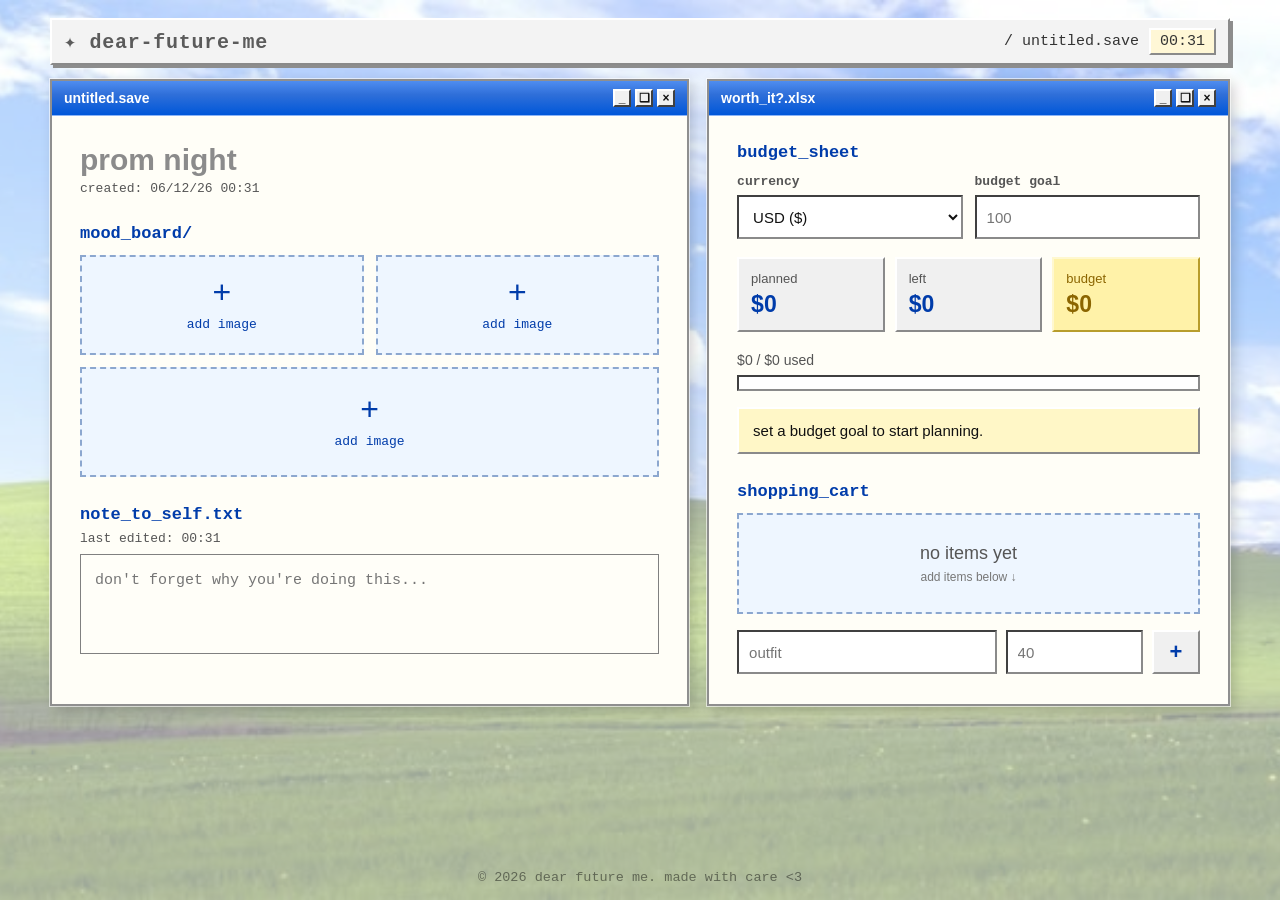
==== index.html @ 09073a5d "Rename futureme.html to index.html" ====
<!DOCTYPE html>
<html lang="en">
<head>
    <meta charset="UTF-8">
    <meta name="viewport" content="width=device-width, initial-scale=1.0">
    <title>dear future me</title>
    <link rel="stylesheet" href="futureme.css">
</head>

<footer class="copyright">
    © 2026 dear future me. made with care <3
</footer>

<body>

    <header class="top-bar">
        <div class="brand" id="brandMenuBtn">✦ dear-future-me</div>

        <div class="brand-menu" id="brandMenu">
            <div id="fileMenuList"></div>
            <button class="menu-new" id="newFileBtn">+ new save</button>
        </div>

        <div class="save-status" id="saveStatus"></div>

        <div class="top-meta">
            <span class="file-options-trigger" id="fileOptionsBtn">
                / <span id="saveFileName">untitled.save</span>
            </span>

            <div class="file-options-menu" id="fileOptionsMenu">
                <button id="sendFutureBtn">send to future me</button>
            </div>

            <span id="liveClock">23:02</span>
        </div>
    </header>

    <main class="container">

        <section class="window left-panel">
            <div class="window-title">
                <span id="leftWindowTitle">current_quest.save</span>

                <div class="window-buttons">
                    <span>_</span>
                    <span>❑</span>
                    <span>×</span>
                </div>
            </div>

            <div class="window-content">
                <input id="planningTitle" class="planning-title" type="text" placeholder="prom night">

                <p class="file-meta">
                    created: <span id="createdTime">--/--/-- --:--</span>
                </p>

                <section class="section-block">
                    <h2>mood_board/</h2>

                    <div class="mood-board">
                        <label class="photo-slot">
                            <span class="plus-sign">+</span>
                            <span class="upload-text">add image</span>
                            <input type="file" accept="image/*" hidden>
                        </label>

                        <label class="photo-slot">
                            <span class="plus-sign">+</span>
                            <span class="upload-text">add image</span>
                            <input type="file" accept="image/*" hidden>
                        </label>

                        <label class="photo-slot wide">
                            <span class="plus-sign">+</span>
                            <span class="upload-text">add image</span>
                            <input type="file" accept="image/*" hidden>
                        </label>
                    </div>
                </section>

                <section class="section-block">
                    <h2>note_to_self.txt</h2>

                    <p class="note-time">
                        last edited: <span id="noteTime">--:--</span>
                    </p>

                    <textarea id="futureNote" class="future-note" placeholder="don't forget why you're doing this..."></textarea>
                </section>
            </div>
        </section>

        <section class="window right-panel">
            <div class="window-title">
                <span id="rightWindowTitle">worth_it?.xlsx</span>

                <div class="window-buttons">
                    <span>_</span>
                    <span>❑</span>
                    <span>×</span>
                </div>
            </div>

            <div class="window-content">
                <h2>budget_sheet</h2>

                <div class="money-row">
                    <div class="currency-input">
                        <label>currency</label>

                        <select id="currencySelect">
                            <option value="$">USD ($)</option>
                            <option value="€">EUR (€)</option>
                            <option value="£">GBP (£)</option>
                            <option value="₫">VND (₫)</option>
                            <option value="¥">JPY (¥)</option>
                            <option value="₩">KRW (₩)</option>
                        </select>
                    </div>

                    <div class="budget-input">
                        <label>budget goal</label>
                        <input type="number" id="budgetInput" placeholder="100">
                    </div>
                </div>

                <div class="budget-summary">
                    <div class="summary-card">
                        <p>planned</p>
                        <h3 id="totalPlanned">$0</h3>
                    </div>

                    <div class="summary-card">
                        <p>left</p>
                        <h3 id="leftBudget">$0</h3>
                    </div>

                    <div class="summary-card budget-card">
                        <p>budget</p>
                        <h3 id="budgetDisplay">$0</h3>
                    </div>
                </div>

                <div class="progress-section">
                    <span id="progressText">$0 / $0 used</span>

                    <div class="progress-bar">
                        <div id="progressFill"></div>
                    </div>

                    <div class="reflection-box">
                        <p id="reflectionText">set a budget goal to start planning.</p>
                    </div>
                </div>

                <section class="section-block">
                    <h2>shopping_cart</h2>

                    <div id="itemList" class="item-list">
                        <div class="empty-state">
                            <p>no items yet</p>
                            <span>add items below ↓</span>
                        </div>
                    </div>

                    <div class="item-form">
                        <input type="text" id="itemName" placeholder="outfit">
                        <input type="number" id="itemPrice" placeholder="40">
                        <button id="addItemBtn">+</button>
                    </div>
                </section>
            </div>
        </section>

    </main>

    <div class="date-modal" id="dateModal">
        <div class="date-window">
            <div class="date-title">send to future me</div>

            <p>when should future you receive this?</p>

            <input type="date" id="futureDateInput">

            <div class="date-actions">
                <button id="cancelFutureBtn">cancel</button>
                <button id="confirmFutureBtn">send</button>
            </div>
        </div>
    </div>

    <div class="delete-modal" id="deleteModal">
        <div class="delete-window">
            <div class="delete-title">delete file</div>

            <div class="delete-content">
                <p id="deleteMessage">delete this save file?</p>
                <p class="delete-warning">this action cannot be undone.</p>

                <div class="delete-actions">
                    <button id="cancelDeleteBtn">cancel</button>
                    <button id="confirmDeleteBtn">delete</button>
                </div>
            </div>
        </div>
    </div>

    <script src="futureme.js"></script>
</body>
</html>
---- futureme.css ----
/* ==========================================
   DEAR FUTURE ME
   STYLESHEET

   1. Global
   2. Top Bar
   3. File Menus
   4. Layout
   5. Windows
   6. Typography
   7. Mood Board
   8. Notes
   9. Budget System
   10. Shopping List
   11. Save Status
   12. Modals
   13. Copyright
   14. Responsive
========================================== */


/* ========== 1. GLOBAL ========== */

* {
    margin: 0;
    padding: 0;
    box-sizing: border-box;
}

body {
    min-height: 100vh;
    font-family: "MS Sans Serif", "Tahoma", Arial, sans-serif;
    background-image: url("bliss.jpg");
    background-size: cover;
    background-position: center;
    background-attachment: fixed;
    color: #111;

    padding: 18px;
    padding-bottom: 60px;

    font-size: 15px;
    position: relative;
}

body::before {
    content: "";
    position: fixed;
    inset: 0;
    background: rgba(255, 255, 255, 0.6);
    pointer-events: none;
    z-index: 0;
}

.top-bar,
.container {
    position: relative;
    z-index: 1;
}


/* ========== 2. TOP BAR ========== */

.top-bar {
    max-width: 1180px;
    margin: 0 auto 14px;
    display: flex;
    justify-content: space-between;
    align-items: center;
    background: #f3f3f3;
    border: 2px solid #8a8a8a;
    border-top-color: #ffffff;
    border-left-color: #ffffff;
    padding: 8px 12px;
    box-shadow: 3px 3px 0 #8d8d8d;
    position: relative;
    z-index: 50;
    overflow: visible;
}

.brand {
    font-family: "Courier New", monospace;
    font-weight: 900;
    letter-spacing: 0.75px;
    font-size: 20px;
    color: #5b5b5b;
    cursor: pointer;
    user-select: none;
    transition: color 0.15s ease;
}

.brand:hover {
    color: #003caa;
}

.top-meta {
    display: flex;
    align-items: center;
    gap: 10px;
    font-family: "Courier New", monospace;
    color: #333;
    position: relative;
}

#liveClock {
    background: #fff7d6;
    border: 2px solid #8a8a8a;
    border-top-color: #ffffff;
    border-left-color: #ffffff;
    padding: 3px 9px;
}

.file-options-trigger {
    font-size: 15px;
    cursor: pointer;
    user-select: none;
    color: inherit;
    transition: color 0.15s ease;
}

.file-options-trigger:hover {
    color: #0048c8;
}


/* ========== 3. FILE MENUS ========== */

.brand-menu {
    position: absolute;
    top: calc(100% + 8px);
    left: 12px;
    width: 270px;
    z-index: 999;
    display: none;

    background: #f3f3f3;
    border: 2px solid #8a8a8a;
    border-top-color: #ffffff;
    border-left-color: #ffffff;
    box-shadow: 2px 2px 0 #8d8d8d;

    padding: 10px;
}

.brand-menu.open {
    display: block;
}

.menu-label {
    font-family: "Courier New", monospace;
    font-size: 12px;
    color: #555;
    margin-bottom: 8px;
    text-transform: lowercase;
}

.menu-label:not(:first-child) {
    margin-top: 14px;
}

.menu-file,
.menu-new {
    width: 100%;
    display: block;

    font-family: "Courier New", monospace;
    font-size: 13px;
    font-weight: 900;
    text-align: left;

    background: #f0f0f0;
    color: #003caa;

    border: 2px solid #8a8a8a;
    border-top-color: #ffffff;
    border-left-color: #ffffff;

    padding: 7px 8px;
    margin-bottom: 6px;

    cursor: pointer;
}

.menu-file {
    display: flex;
    justify-content: space-between;
    align-items: center;
    gap: 10px;

    transition: transform 0.15s ease;
}

.menu-file:hover {
    transform: translateX(1px);
}

.menu-file.active {
    background: #fff7c7;
    color: #8b6500;
}

.menu-file:active,
.menu-new:active {
    border-top-color: #404040;
    border-left-color: #404040;
    border-bottom-color: #ffffff;
    border-right-color: #ffffff;
}

.delete-file-btn {
    opacity: 0;
    color: #777;
    font-weight: bold;

    margin-left: auto;
    padding: 0 3px;
    line-height: 1;
}

.menu-file:hover .delete-file-btn {
    opacity: 1;
}

.delete-file-btn:hover {
    color: #b64646;
}

.empty-files {
    font-family: "Courier New", monospace;
    font-size: 13px;
    color: #666;
    padding: 10px 4px;
}

.file-options-menu {
    position: absolute;
    top: calc(100% + 13px);
    right: 52px;
    z-index: 999;

    display: none;

    background: #f3f3f3;
    border: 2px solid #8a8a8a;
    border-top-color: #ffffff;
    border-left-color: #ffffff;
    box-shadow: 2px 2px 0 #8d8d8d;

    padding: 3px;
    width: auto;
    min-width: max-content;
}

.file-options-menu.open {
    display: block;
}

.file-options-menu button {
    display: block;

    background: transparent;
    border: none;

    padding: 5px 8px;

    font-family: "Courier New", monospace;
    font-size: 13px;
    font-weight: 900;

    color: #003caa;
    text-align: left;

    cursor: pointer;
    white-space: nowrap;
}

.file-options-menu button:hover {
    background: #fff7c7;
    color: #8b6500;
}


/* ========== 4. LAYOUT ========== */

.container {
    max-width: 1180px;
    margin: 0 auto;
    display: grid;
    grid-template-columns: 1.1fr 0.9fr;
    gap: 18px;
    align-items: stretch;
    position: relative;
    z-index: 1;
}


/* ========== 5. WINDOWS ========== */

.window {
    background: #f7f7f2;
    border: 2px solid #8f8f8f;
    box-shadow:
        0 0 0 1px rgba(255, 255, 255, 0.6),
        4px 4px 12px rgba(0, 0, 0, 0.18);
    overflow: hidden;
    display: flex;
    flex-direction: column;
}

.window-title {
    background: linear-gradient(
        to bottom,
        #4f8df0 0%,
        #2f6fd9 40%,
        #0057d9 100%
    );
    color: white;
    padding: 8px 12px;
    font-family: "Tahoma", sans-serif;
    font-size: 14px;
    font-weight: bold;
    display: flex;
    justify-content: space-between;
    align-items: center;
    border-bottom: 1px solid rgba(255, 255, 255, 0.35);
}

.window-content {
    background: rgba(255, 254, 248, 0.96);
    padding: 26px 28px 30px;
    border-top: 1px solid rgba(255, 255, 255, 0.4);
    flex: 1;
    display: flex;
    flex-direction: column;
}

.window-buttons {
    display: flex;
    gap: 4px;
}

.window-buttons span {
    width: 18px;
    height: 18px;
    background: #f0f0f0;
    color: #111;
    border: 2px solid #ffffff;
    border-right-color: #404040;
    border-bottom-color: #404040;
    display: flex;
    align-items: center;
    justify-content: center;
    font-family: Arial, sans-serif;
    font-size: 12px;
    font-weight: bold;
    line-height: 1;
}


/* ========== 6. TYPOGRAPHY ========== */

h2 {
    font-family: "Courier New", monospace;
    font-size: 17px;
    font-weight: 900;
    margin-bottom: 12px;
    text-transform: lowercase;
    color: #003caa;
}

.section-block {
    margin-top: 28px;
}

.file-meta,
.note-time,
label {
    font-family: "Courier New", monospace;
    font-size: 13px;
    color: #555;
}

.file-meta {
    margin-top: 4px;
}

.note-time {
    margin-top: -5px;
    margin-bottom: 8px;
}

.planning-title {
    width: 100%;
    border: none;
    background: transparent;
    font-family: "Trebuchet MS", Arial, sans-serif;
    font-size: 30px;
    font-weight: 900;
    color: #333;
}

.planning-title::placeholder {
    color: #8b8b8b;
}

.planning-title:focus {
    outline: none;
}


/* ========== 7. MOOD BOARD ========== */

.mood-board {
    display: grid;
    grid-template-columns: 1fr 1fr;
    gap: 12px;
}

.photo-slot {
    position: relative;
    min-height: 100px;
    background: #eef6ff;
    border: 2px dashed #8ca7cf;
    display: flex;
    flex-direction: column;
    justify-content: center;
    align-items: center;
    gap: 6px;
    color: #003caa;
    cursor: pointer;
    overflow: hidden;
}

.photo-slot.wide {
    grid-column: span 2;
    min-height: 110px;
}

.photo-slot:hover {
    background: #e2f0ff;
    border-color: #003caa;
}

.plus-sign {
    font-size: 32px;
    line-height: 1;
    pointer-events: none;
}

.upload-text {
    font-family: "Courier New", monospace;
    font-size: 13px;
    pointer-events: none;
}

.preview-image,
.photo-slot img {
    width: 100%;
    height: 100%;
    object-fit: cover;
    transition: opacity 0.15s ease;
}

.photo-slot:hover .preview-image,
.photo-slot:hover img {
    opacity: 0.92;
}


/* ========== 8. NOTES ========== */

.future-note {
    width: 100%;
    height: 100px;
    resize: none;
    padding: 14px;
    font-family: "Courier New", monospace;
    font-size: 15px;
    line-height: 1.6;
    color: #111;
    background: #fffef8;
    border: 1px solid #808080;
}

.future-note:focus {
    outline: none;
}


/* ========== 9. BUDGET SYSTEM ========== */

.money-row {
    display: grid;
    grid-template-columns: 1fr 1fr;
    gap: 12px;
    margin-bottom: 18px;
}

.currency-input label,
.budget-input label {
    display: block;
    margin-bottom: 6px;
    font-weight: 900;
    text-transform: lowercase;
}

.currency-input select,
.budget-input input,
.item-form input {
    width: 100%;
    height: 44px;
    padding: 0 10px;
    font: inherit;
    background: white;
    color: #111;
    border: 2px solid #8a8a8a;
    border-top-color: #404040;
    border-left-color: #404040;
}

.currency-input select:focus,
.budget-input input:focus,
.item-form input:focus {
    outline: none;
}

.budget-input input::-webkit-outer-spin-button,
.budget-input input::-webkit-inner-spin-button,
.item-form input::-webkit-outer-spin-button,
.item-form input::-webkit-inner-spin-button {
    -webkit-appearance: none;
    margin: 0;
}

.budget-input input[type="number"],
.item-form input[type="number"] {
    appearance: textfield;
}

.budget-summary {
    display: grid;
    grid-template-columns: repeat(3, 1fr);
    gap: 10px;
}

.summary-card {
    background: #f0f0f0;
    border: 2px solid #8a8a8a;
    border-top-color: #ffffff;
    border-left-color: #ffffff;
    padding: 12px;
}

.summary-card p {
    color: #555;
    margin-bottom: 5px;
    font-size: 13px;
    text-transform: lowercase;
}

.summary-card h3 {
    font-size: 23px;
    color: #003caa;
}

.budget-card {
    background: #fff2a8;
    border: 2px solid #d6b93d;
    border-top-color: #fff8cf;
    border-left-color: #fff8cf;
    border-right-color: #b89d2c;
    border-bottom-color: #b89d2c;
}

.budget-card p,
.budget-card h3 {
    color: #8b6500;
}

.progress-section {
    margin-top: 20px;
}

#progressText {
    display: block;
    color: #555;
    font-size: 14px;
    margin-bottom: 7px;
}

.progress-bar {
    width: 100%;
    height: 16px;
    background: white;
    border: 2px solid #8a8a8a;
    border-top-color: #404040;
    border-left-color: #404040;
    padding: 2px;
    overflow: hidden;
}

#progressFill {
    width: 0%;
    height: 100%;
    background: #0057d9;
    transition:
        width 0.25s ease,
        background 0.25s ease;
}

#progressFill.budget-safe,
#progressFill.budget-close {
    background: #0057d9;
}

#progressFill.budget-over {
    background:
        repeating-linear-gradient(
            45deg,
            #0057d9 0px,
            #0057d9 6px,
            #8cb2f5 6px,
            #8cb2f5 12px
        );
}

.reflection-box {
    margin-top: 16px;
    background: #fff7c7;
    border: 2px solid #8a8a8a;
    border-top-color: #ffffff;
    border-left-color: #ffffff;
    padding: 13px 14px;
    color: #111;
}


/* ========== 10. SHOPPING LIST ========== */

.item-list {
    margin-top: 10px;
}

.empty-state {
    text-align: center;
    color: #555;
    background: #eef6ff;
    border: 2px dashed #8ca7cf;
    padding: 28px 0;
}

.empty-state p {
    font-size: 18px;
    margin-bottom: 6px;
}

.empty-state span {
    display: block;
    font-size: 12px;
    color: #777;
}

.priority-item {
    display: flex;
    justify-content: space-between;
    align-items: center;
    background: #f0f0f0;
    border: 2px solid #8a8a8a;
    border-top-color: #ffffff;
    border-left-color: #ffffff;
    padding: 11px 12px;
    margin-bottom: 9px;
    cursor: grab;
}

.priority-info,
.priority-actions {
    display: flex;
    gap: 12px;
    align-items: center;
}

.drag-handle {
    color: #003caa;
    cursor: grab;
    user-select: none;
    font-weight: bold;
}

.delete-btn {
    border: 2px solid #8a8a8a;
    border-top-color: #ffffff;
    border-left-color: #ffffff;
    background: #f0f0f0;
    padding: 0 6px;
    cursor: pointer;
    font-weight: bold;
}

.delete-btn:active {
    border-top-color: #404040;
    border-left-color: #404040;
    border-bottom-color: #ffffff;
    border-right-color: #ffffff;
}

.priority-item.dragging {
    opacity: 0.45;
}

.item-form {
    display: grid;
    grid-template-columns: 1.7fr 0.9fr 48px;
    gap: 9px;
    margin-top: 16px;
}

.item-form button {
    height: 44px;
    background: #f0f0f0;
    border: 2px solid #8a8a8a;
    border-top-color: #ffffff;
    border-left-color: #ffffff;
    color: #003caa;
    font-size: 22px;
    font-weight: 900;
    cursor: pointer;
}

.item-form button:active {
    border-top-color: #404040;
    border-left-color: #404040;
    border-bottom-color: #ffffff;
    border-right-color: #ffffff;
}


/* ========== 11. SAVE STATUS ========== */

.save-status {
    position: absolute;
    left: 50%;
    transform: translateX(-50%);

    font-size: 0.8rem;
    font-weight: 400;
    color: #8a8a8a;

    opacity: 0;
    transition: opacity 0.25s ease;

    pointer-events: none;
    font-style: italic;
}

.save-status.visible {
    opacity: 1;
}


/* ========== 12. MODALS ========== */

.date-modal,
.delete-modal {
    position: fixed;
    inset: 0;
    background: rgba(0, 0, 0, 0.18);

    display: none;
    justify-content: center;
    align-items: center;

    z-index: 5000;
}

.date-modal.open,
.delete-modal.open {
    display: flex;
}

.date-window,
.delete-window {
    background: #f3f3f3;
    border: 2px solid #8a8a8a;
    border-top-color: #ffffff;
    border-left-color: #ffffff;
    box-shadow: 4px 4px 0 #8d8d8d;

    font-family: "Courier New", monospace;
    overflow: hidden;

    position: relative;
    z-index: 5001;
}

.date-window {
    width: 340px;
}

.delete-window {
    width: 360px;
}

.date-title,
.delete-title {
    background: linear-gradient(
        to bottom,
        #4f8df0 0%,
        #2f6fd9 40%,
        #0057d9 100%
    );

    color: white;
    padding: 8px 10px;

    font-family: "Tahoma", sans-serif;
    font-size: 14px;
    font-weight: bold;
}

.date-window p,
.date-window input,
.date-actions {
    margin-left: 18px;
    margin-right: 18px;
}

.date-window p {
    margin-top: 18px;
    margin-bottom: 12px;
}

.date-window input[type="date"] {
    width: calc(100% - 36px);
    height: 38px;

    padding: 0 10px;

    border: 2px solid #8a8a8a;
    border-top-color: #404040;
    border-left-color: #404040;

    background: white;
    font: inherit;
}

.delete-content {
    padding: 18px 22px 20px;
}

#deleteMessage {
    margin-bottom: 10px;
}

.delete-warning {
    color: #555;
    margin-bottom: 22px;
}

.date-actions,
.delete-actions {
    display: flex;
    justify-content: flex-end;
}

.date-actions {
    gap: 8px;
    margin-top: 18px;
    margin-bottom: 18px;
}

.delete-actions {
    gap: 10px;
}

.date-actions button,
.delete-actions button {
    height: 34px;

    background: #f0f0f0;

    border: 2px solid #8a8a8a;
    border-top-color: #ffffff;
    border-left-color: #ffffff;

    font-family: "Courier New", monospace;
    font-weight: 900;

    cursor: pointer;
}

.date-actions button {
    min-width: 82px;
}

.delete-actions button {
    min-width: 86px;
}

.date-actions button:hover,
.delete-actions button:hover,
#confirmFutureBtn:hover,
#confirmDeleteBtn:hover {
    background: #f7f7f7;
}

.date-actions button:active,
.delete-actions button:active,
#confirmFutureBtn:active {
    transform: translate(1px, 1px);

    border-top-color: #404040;
    border-left-color: #404040;
    border-bottom-color: #ffffff;
    border-right-color: #ffffff;
}

/* ========== 13. COPYRIGHT ========== */

.copyright {
    position: fixed;
    bottom: 15px;
    left: 50%;
    transform: translateX(-50%);

    font-family: "Courier New", monospace;
    font-size: 13.5px;

    color: rgba(0,0,0,0.45);

    z-index: 1;
    pointer-events: none;
}

/* ========== 14. RESPONSIVE ========== */

@media (max-width: 880px) {
    body {
        padding: 12px;
    }

    .top-bar {
        flex-direction: column;
        gap: 8px;
        align-items: flex-start;
    }

    .container {
        grid-template-columns: 1fr;
    }

    .planning-title {
        font-size: 32px;
    }

    .money-row,
    .budget-summary {
        grid-template-columns: 1fr;
    }
}
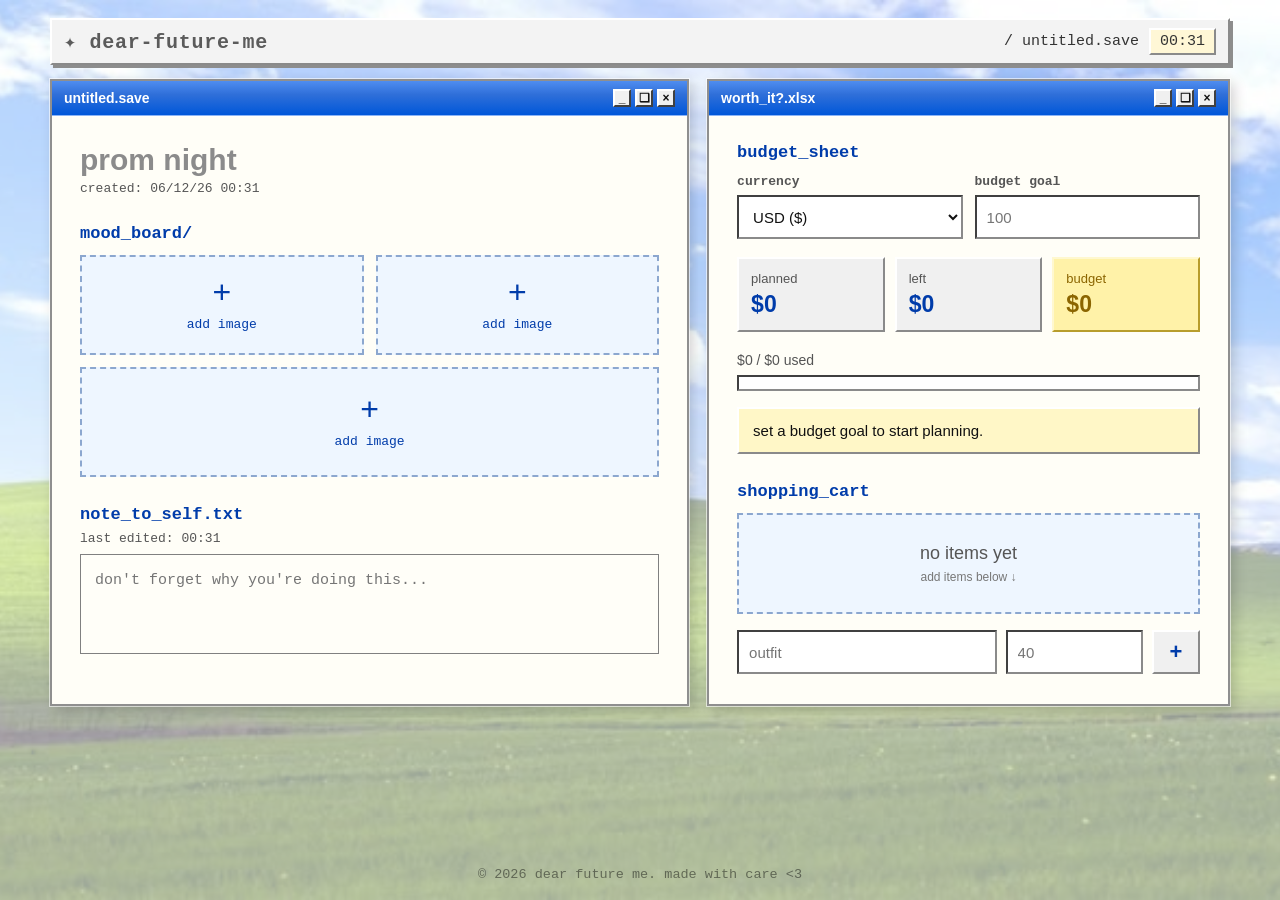
==== commit 6364753a: "Update index.html" ====
--- a/index.html
+++ b/index.html
@@ -4,6 +4,8 @@
     <meta charset="UTF-8">
     <meta name="viewport" content="width=device-width, initial-scale=1.0">
     <title>dear future me</title>
+    <link rel="icon" href="data:image/svg+xml,<svg xmlns=%22http://www.w3.org/2000/svg%22 viewBox=%220 0 100 100%22><text y=%22.9em%22 font-size=%2290%22>✉</text></svg>">
+    <link rel="stylesheet" href="futureme.css">
     <link rel="stylesheet" href="futureme.css">
 </head>
 
--- a/futureme.css
+++ b/futureme.css
@@ -919,7 +919,7 @@
 
 .copyright {
     position: fixed;
-    bottom: 15px;
+    bottom: 18px;
     left: 50%;
     transform: translateX(-50%);
 
@@ -957,4 +957,4 @@
     .budget-summary {
         grid-template-columns: 1fr;
     }
-}+}
--- a/futureme.css
+++ b/futureme.css
@@ -919,7 +919,7 @@
 
 .copyright {
     position: fixed;
-    bottom: 15px;
+    bottom: 18px;
     left: 50%;
     transform: translateX(-50%);
 
@@ -957,4 +957,4 @@
     .budget-summary {
         grid-template-columns: 1fr;
     }
-}+}
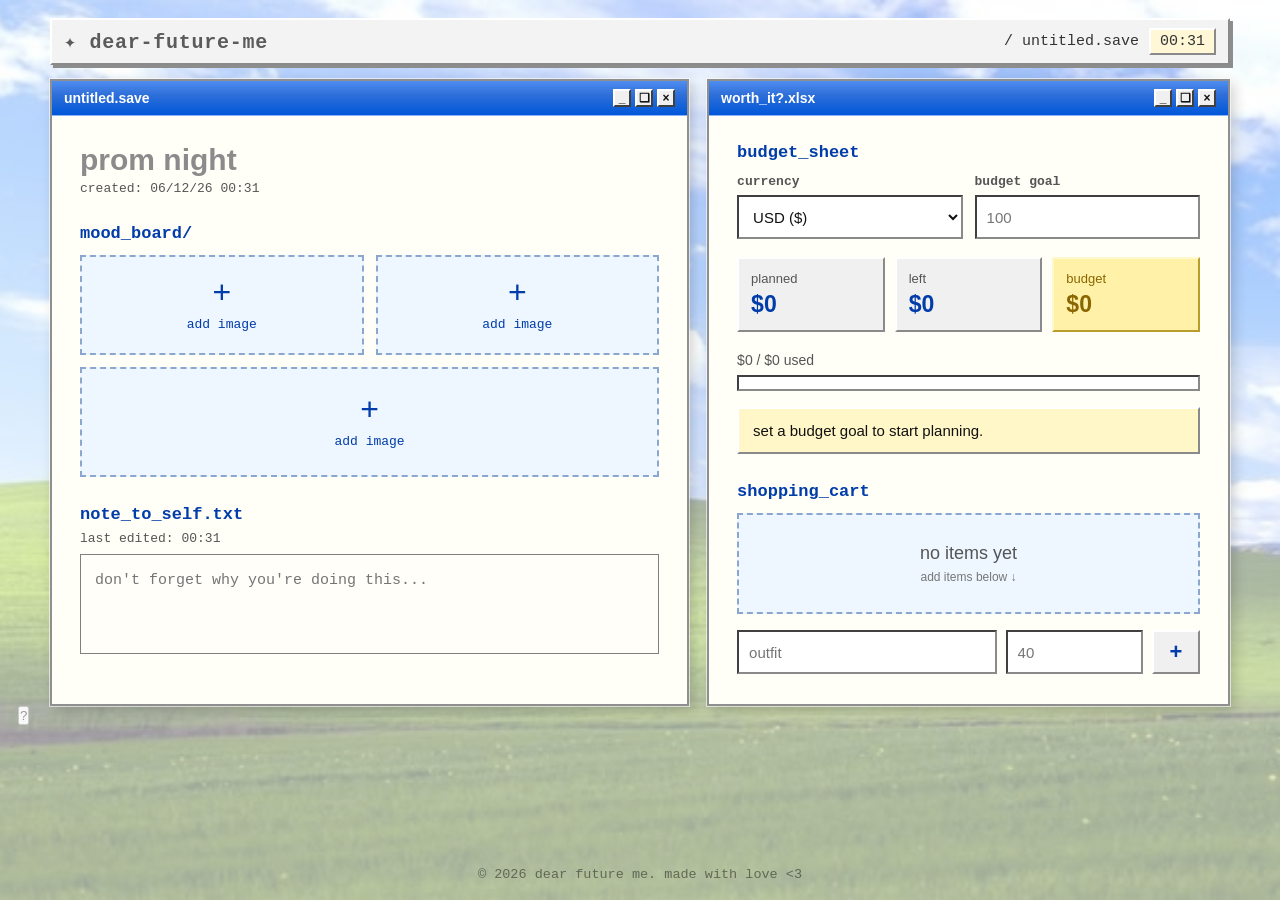
==== commit 5bc812af: "Update index.html" ====
--- a/index.html
+++ b/index.html
@@ -4,15 +4,10 @@
     <meta charset="UTF-8">
     <meta name="viewport" content="width=device-width, initial-scale=1.0">
     <title>dear future me</title>
-    <link rel="icon" href="data:image/svg+xml,<svg xmlns=%22http://www.w3.org/2000/svg%22 viewBox=%220 0 100 100%22><text y=%22.9em%22 font-size=%2290%22>✉</text></svg>">
-    <link rel="stylesheet" href="futureme.css">
+    <link rel="icon" type="image/png" href="favicondfm.png">
     <link rel="stylesheet" href="futureme.css">
 </head>
-
-<footer class="copyright">
-    © 2026 dear future me. made with care <3
-</footer>
-
+    
 <body>
 
     <header class="top-bar">
@@ -35,6 +30,7 @@
             </div>
 
             <span id="liveClock">23:02</span>
+            
         </div>
     </header>
 
@@ -42,7 +38,7 @@
 
         <section class="window left-panel">
             <div class="window-title">
-                <span id="leftWindowTitle">current_quest.save</span>
+                <span id="leftWindowTitle">untitled.save</span>
 
                 <div class="window-buttons">
                     <span>_</span>
@@ -209,6 +205,53 @@
         </div>
     </div>
 
+    <button
+  id="infoBtn"
+  class="info-button"
+  type="button"
+  aria-label="About Dear Future Me"
+>
+  ?
+</button>
+
+<div class="date-modal" id="infoModal">
+  <div class="date-window">
+    <div class="date-title">about dear future me</div>
+
+    <div class="info-content">
+      <h3>about</h3>
+
+      <p>
+        <strong>dear future me</strong> is your cozy windows xp-inspired corner to turn little dreams into plans.
+        because dreaming is fun. budgeting can be too.
+      </p>
+
+      <h3>privacy</h3>
+
+      <p>
+        your notes, budgets, and images stay in your browser.
+        we collect only anonymous website statistics, such as visits and device type,
+        to help us understand how this space is used and improve your experience.
+      </p>
+
+      <h3>a note from the creator</h3>
+
+      <p>
+        thank you for being here :3
+        i hope your future self smiles a little looking back <3
+      </p>
+    </div>
+
+    <div class="date-actions">
+      <button id="closeInfoBtn">ok</button>
+    </div>
+  </div>
+</div>
+
+    <footer class="copyright">
+        © 2026 dear future me. made with love <3
+    </footer>
+
     <script src="futureme.js"></script>
 </body>
 </html>
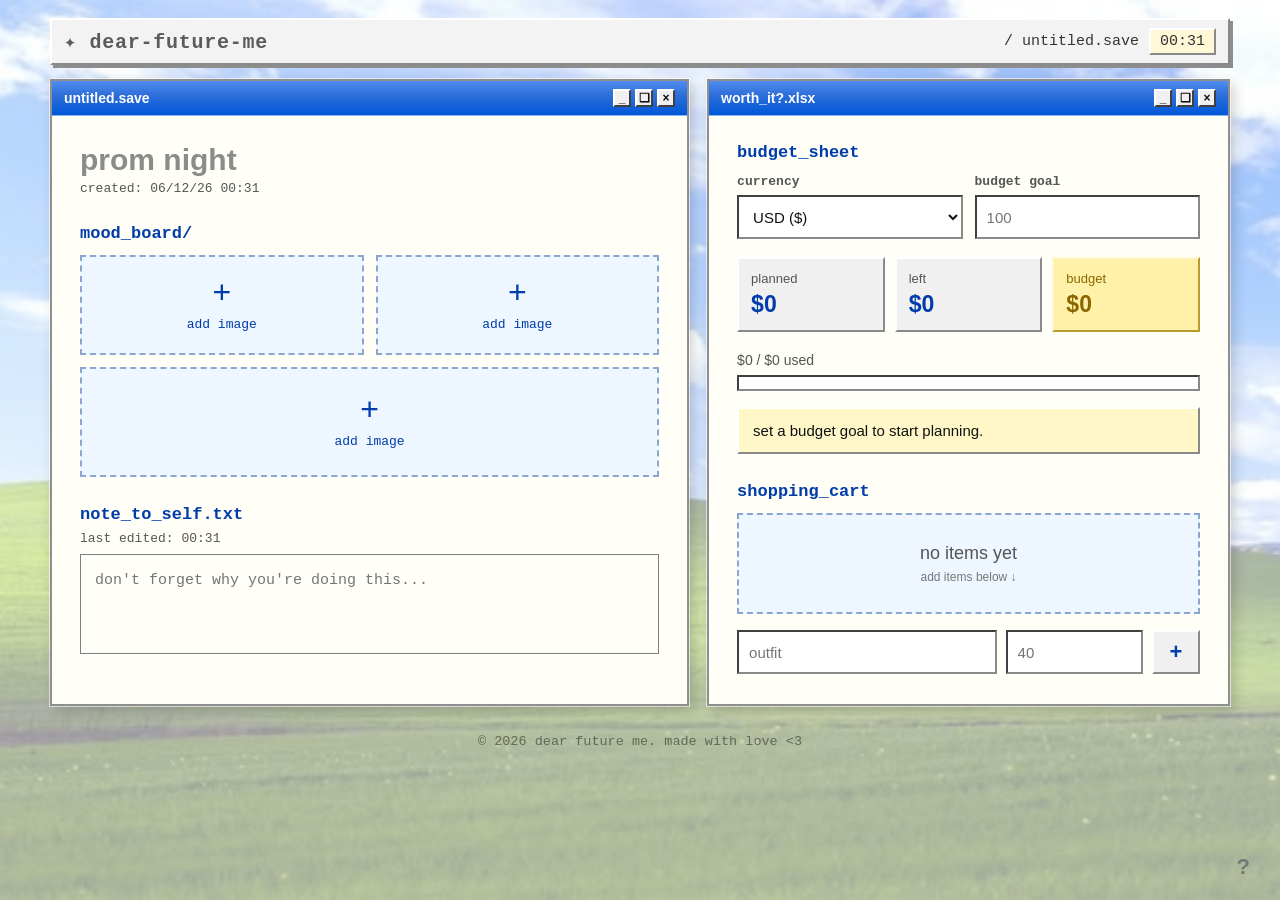
==== commit cf7fe521: "Update index.html" ====
--- a/index.html
+++ b/index.html
@@ -6,10 +6,19 @@
     <title>dear future me</title>
     <link rel="icon" type="image/png" href="favicondfm.png">
     <link rel="stylesheet" href="futureme.css">
+
+    <!-- Google tag (gtag.js) -->
+<script async src="https://www.googletagmanager.com/gtag/js?id=G-19SB307RFR"></script>
+<script>
+  window.dataLayer = window.dataLayer || [];
+  function gtag(){dataLayer.push(arguments);}
+  gtag('js', new Date());
+
+  gtag('config', 'G-19SB307RFR');
+</script>
 </head>
-    
+
 <body>
-
     <header class="top-bar">
         <div class="brand" id="brandMenuBtn">✦ dear-future-me</div>
 
--- a/futureme.css
+++ b/futureme.css
@@ -1,7 +1,5 @@
 /* ==========================================
-   DEAR FUTURE ME
    STYLESHEET
-
    1. Global
    2. Top Bar
    3. File Menus
@@ -15,7 +13,9 @@
    11. Save Status
    12. Modals
    13. Copyright
-   14. Responsive
+   14. Info Button
+   15. Info Modal
+   16. Responsive
 ========================================== */
 
 
@@ -37,7 +37,7 @@
     color: #111;
 
     padding: 18px;
-    padding-bottom: 60px;
+    padding-bottom: 22px;
 
     font-size: 15px;
     position: relative;
@@ -53,7 +53,8 @@
 }
 
 .top-bar,
-.container {
+.container,
+.copyright {
     position: relative;
     z-index: 1;
 }
@@ -794,7 +795,7 @@
 }
 
 .date-window {
-    width: 340px;
+    width: 480px;
 }
 
 .delete-window {
@@ -918,21 +919,77 @@
 /* ========== 13. COPYRIGHT ========== */
 
 .copyright {
+    margin: 28px auto 0;
+
+    text-align: center;
+    font-family: "Courier New", monospace;
+    font-size: 13.5px;
+
+    color: rgba(0,0,0,0.45);
+    pointer-events: none;
+}
+
+/* ========== 14. INFO BUTTON ========== */
+
+.info-button {
     position: fixed;
-    bottom: 18px;
-    left: 50%;
-    transform: translateX(-50%);
-
-    font-family: "Courier New", monospace;
-    font-size: 13.5px;
-
-    color: rgba(0,0,0,0.45);
-
-    z-index: 1;
-    pointer-events: none;
-}
-
-/* ========== 14. RESPONSIVE ========== */
+    right: 30px;
+    bottom: 20px;
+
+    background: transparent;
+    border: none;
+    padding: 0;
+
+    font-family: "Segoe UI", sans-serif;
+    font-size: 22px;
+    font-weight: bold;
+
+    color: #777;
+
+    cursor: pointer;
+    user-select: none;
+
+    transition: color .15s ease;
+
+    z-index: 1000;
+}
+
+.info-button:hover,
+.info-button:focus-visible {
+    color: #0057d9;
+}
+
+.info-button:focus {
+    outline: none;
+}
+
+/* ========== 15. INFO MODAL ========== */
+
+.info-content {
+    padding: 18px 18px 0;
+}
+
+.info-content h3 {
+    text-align: center;
+    margin-top: 18px;
+    margin-bottom: 10px;
+
+    color: #003caa;
+
+    font-family: "Courier New", monospace;
+}
+
+.info-content p {
+    margin-bottom: 14px;
+
+    line-height: 1.5;
+}
+
+.info-content strong {
+    color: #003caa;
+}
+
+/* ========== 16. RESPONSIVE ========== */
 
 @media (max-width: 880px) {
     body {
